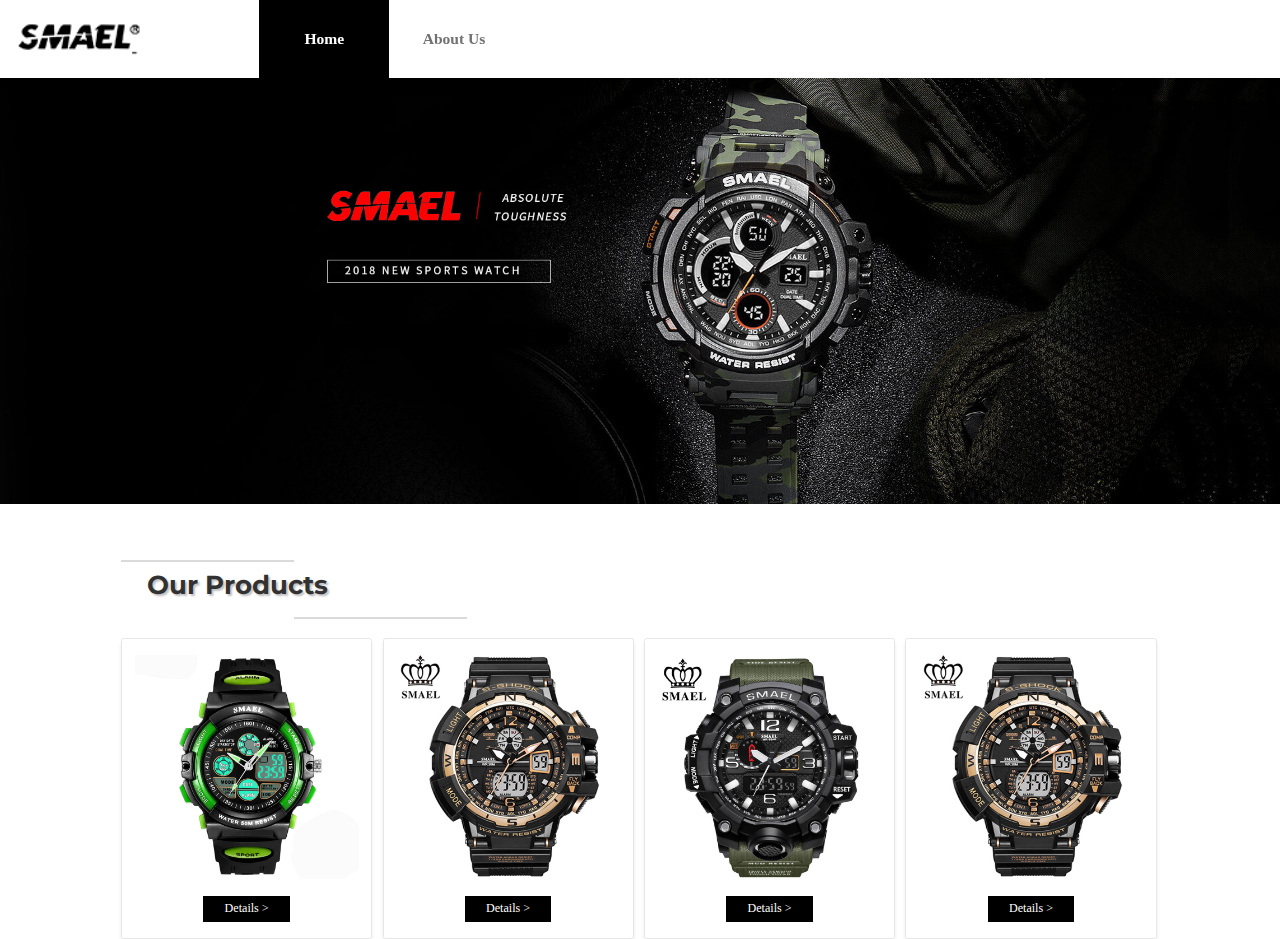
==== index.html @ 33facf40 "create" ====
<!DOCTYPE html>
<html>
	<head>
		<meta charset="utf-8" />
		<title></title>
		<link rel="stylesheet" href="css/index.css" />
		<link href="http://fonts.googleapis.com/css?family=Montserrat:200,200i,300,400,400i,500,500i,600,600i,700,700i,800" rel="stylesheet">
		<script src="js/rem.js" type="text/javascript" charset="utf-8"></script>
		<script src="js/vue.min.js" type="text/javascript" charset="utf-8"></script>
	</head>
	<body>
		<div class="container" id="container">
			<header>
				<img src="img/logo.png" alt="Logo" class="logo"/>
				<nav>
					<a href="#" class="active">Home</a>
					<a href="/about.html">About Us</a>
				</nav>
			</header>
			<div class="banner">
				<img :src="indexCover"/>
			</div>
			<div class="mainContainer">
				<h2>Our Products</h2>
				<div class="goodList">
					<div class="goodItem" v-for="(item,index) in goodList">
						<img :src="item.imgs[0]" alt=""/>
						<a class="button" :href="'details.html?index='+index">Details ></a>
					</div>
				</div>
			</div>
		</div>
	</body>
</html>
<script src="js/json.js"></script>
<script>
	var vm = new Vue({
		el:'#container',
		data(){
			return {
				indexCover:'',//首页封面
				goodList:[],//商品列表
			}
		},
		beforeMount(){
			this.indexCover = data.cover;
			this.goodList = data.goodList;
		}
	})
</script>
---- css/index.css ----
*{
	margin: 0;
	padding: 0;
	font-size: .14rem;
	font-family: "arial, helvetica, sans-serif";
}
img{
	width: 100%;
}
a{
	text-decoration: none;
	color: #727272;
}
.container{
	width: 100%;
}
header{
	background: #fff;
	width: 100%;
	height: .9rem;
	position: fixed;
	top: 0;
	z-index: 11;
	box-shadow: 0 3px 16px rgba(0, 0, 0, 0.08);
}
header .logo{
	width: 1.8rem;
	margin: .15rem 0;
	float: left;
}
header nav{
	font-size: 0;
	margin-left: 3rem;
}
header nav a{
	font-size: .18rem;
	width: 1.5rem;
	height: 0.9rem;
	line-height: .9rem;
	text-align: center;
	cursor: pointer;
	display: inline-block;
	font-weight: bold;
}
header nav a.active{
	color:#fff;
	background: #000;
}
header nav a:hover{
	color:#fff;
	background: #000;
}
.container .banner{
	width: 100%;
	margin-top: 0.9rem;
}
.container .mainContainer{
	width: 12rem;
	margin: 0 auto;
}
.container h2{
	font-family: 'Montserrat', sans-serif;
	font-size: .3rem;
	color: #323232;
	line-height: .6rem;
	text-shadow: 2px 2px 2px rgba(16, 16, 16, 0.26);
	padding: .1rem .3rem;
	position: relative;	
	margin-top: .5rem;
}
.container h2:before{
	content: '';
	display: block;
	width: 2rem;
	height: 2px;
	border-top: solid #dadada 2px;
	position: absolute;
	left: 0;
}
.container h2:after{
	content: '';
	display: block;
	width: 2rem;
	height: 2px;
	border-top: solid #dadada 2px;
	position: absolute;
	bottom: 0;
	left: 2rem;
}
.container .goodList {
	padding: .2rem 0;
}
.goodList .goodItem{
	width: 24%;
	font-size: 0;
	float: left;
	box-shadow: 0 4px 4px 0 rgba(0,0,0,0.07);
	border-radius: 0.03rem;
	border: .01rem solid #E6E6E6;
	margin-right: 1%;
	padding: 0.18rem 0;
}
.goodList .goodItem:nth-child(4n+4){
	margin-right: 0;
}
.goodItem img{
	width: 90%;
	display: block;
	margin: 0 auto;
}
.goodItem img:hover{
	transform: scale(1.06);
	transition: all 0.5s ease-in-out;
}
.goodItem .button{
	text-align: center;
	display: block;
	margin: 0 auto;
	margin-top: .2rem;
	width: 1rem;
	height: .3rem;
	line-height: .3rem;
	background: #000000;
	color: #fff;
	cursor: pointer;
	border: none;
}
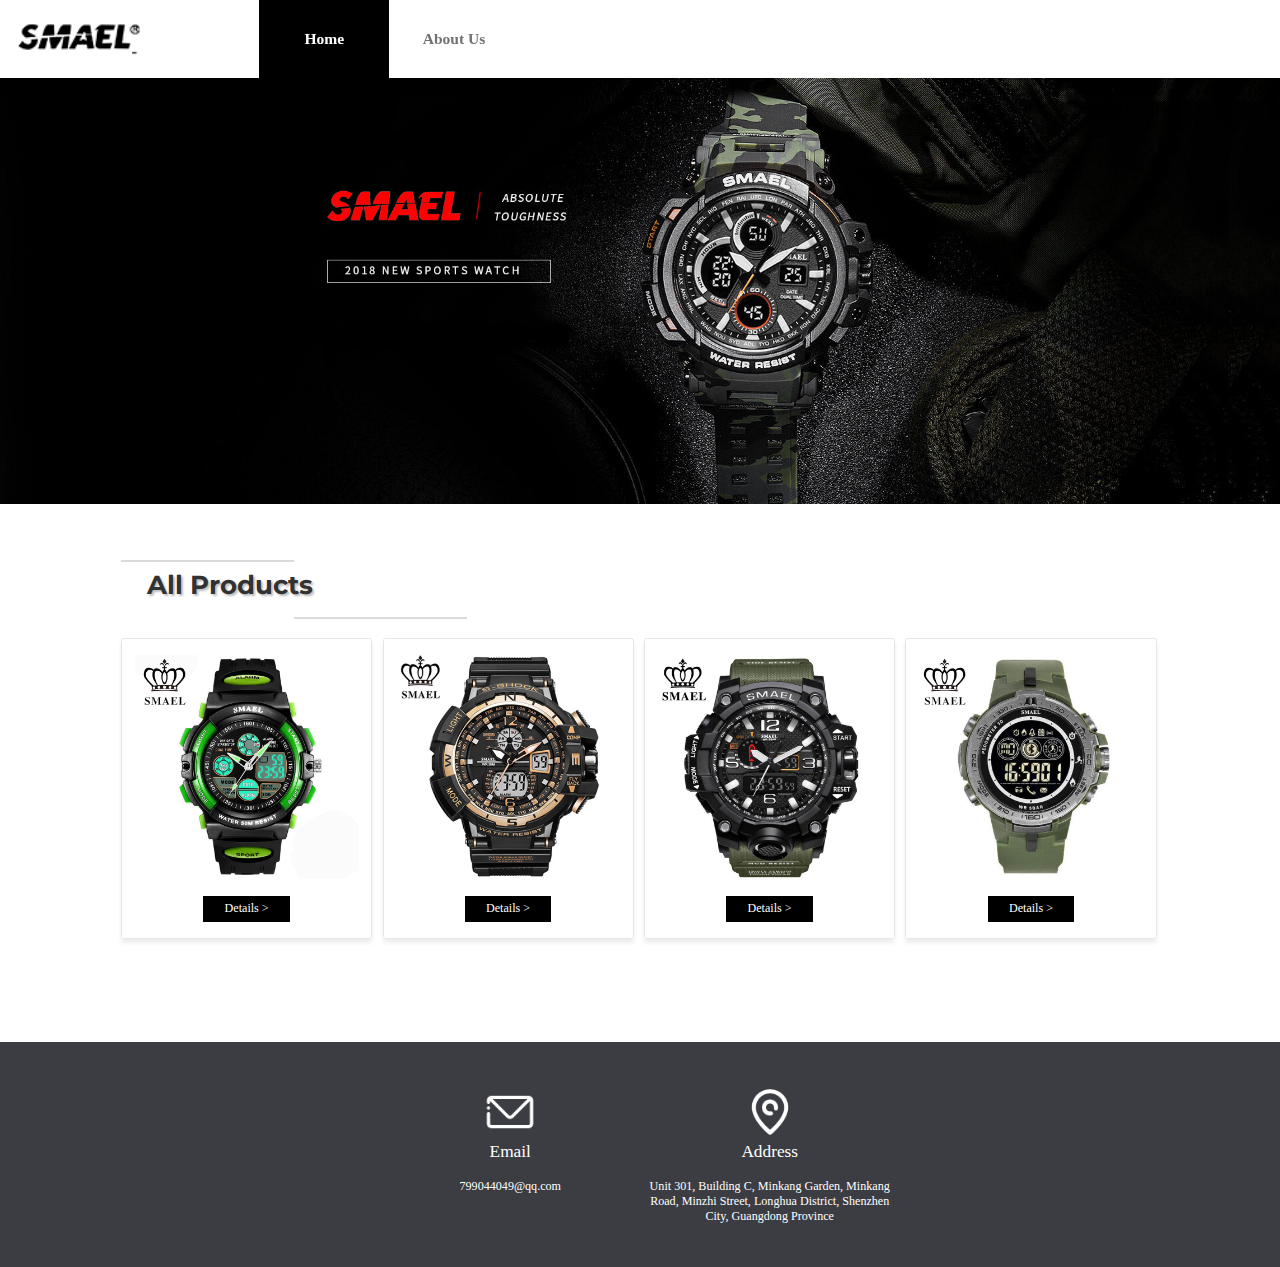
==== commit 3704317d: "update" ====
--- a/index.html
+++ b/index.html
@@ -2,7 +2,8 @@
 <html>
 	<head>
 		<meta charset="utf-8" />
-		<title></title>
+		<title>Smael</title>
+		<link rel="shortcut icon" href="img/favicon.ico"/>
 		<link rel="stylesheet" href="css/index.css" />
 		<link href="http://fonts.googleapis.com/css?family=Montserrat:200,200i,300,400,400i,500,500i,600,600i,700,700i,800" rel="stylesheet">
 		<script src="js/rem.js" type="text/javascript" charset="utf-8"></script>
@@ -14,21 +15,39 @@
 				<img src="img/logo.png" alt="Logo" class="logo"/>
 				<nav>
 					<a href="#" class="active">Home</a>
-					<a href="/about.html">About Us</a>
+					<a href="about.html">About Us</a>
 				</nav>
 			</header>
-			<div class="banner">
-				<img :src="indexCover"/>
-			</div>
-			<div class="mainContainer">
-				<h2>Our Products</h2>
-				<div class="goodList">
-					<div class="goodItem" v-for="(item,index) in goodList">
-						<img :src="item.imgs[0]" alt=""/>
-						<a class="button" :href="'details.html?index='+index">Details ></a>
+			<div class="content">
+				<div class="banner">
+					<img :src="indexCover"/>
+				</div>
+				<div class="mainContainer">
+					<h2>All Products</h2>
+					<div class="goodList clearfloat">
+						<div class="goodItem" v-for="(item,index) in goodList">
+							<img :src="item.imgs[0]" alt=""/>
+							<a class="button" :href="'details.html?index='+index">Details ></a>
+						</div>
 					</div>
 				</div>
 			</div>
+			<footer>
+				<div class="footerContent">
+					<div class="footList clearfloat">
+						<div class="footItem">
+							<img src="img/email.png" alt="email" />
+							<p class="itemName">Email</p>
+							<p>799044049@qq.com</p>
+						</div>
+						<div class="footItem">
+							<img src="img/address.png" alt="address" />
+							<p class="itemName">Address</p>
+							<p>Unit 301, Building C, Minkang Garden, Minkang Road, Minzhi Street, Longhua District, Shenzhen City, Guangdong Province</p>
+						</div>
+					</div>
+				</div>
+			</footer>
 		</div>
 	</body>
 </html>
--- a/css/index.css
+++ b/css/index.css
@@ -52,11 +52,14 @@
 }
 .container .banner{
 	width: 100%;
+}
+.content{
 	margin-top: 0.9rem;
 }
 .container .mainContainer{
 	width: 12rem;
 	margin: 0 auto;
+	padding-top: .5rem;
 }
 .container h2{
 	font-family: 'Montserrat', sans-serif;
@@ -66,7 +69,6 @@
 	text-shadow: 2px 2px 2px rgba(16, 16, 16, 0.26);
 	padding: .1rem .3rem;
 	position: relative;	
-	margin-top: .5rem;
 }
 .container h2:before{
 	content: '';
@@ -125,3 +127,78 @@
 	cursor: pointer;
 	border: none;
 }
+footer{
+	background: rgb(60,61,66);
+	color: #fff;
+	margin-top: 1rem;
+}
+footer .footList{
+	margin: 0 auto;
+    width: 6rem;
+}
+footer .footItem{
+	padding: .5rem 0;
+	width: 3rem;
+	float: left;
+	text-align: center;
+}
+.footItem .itemName{
+	font-size: .2rem;
+    margin-bottom: .2rem;
+}
+.clearfloat:after{
+	content: "";
+	display: block;
+	overflow: hidden;
+	height: 0;
+	clear: both;
+}
+.footItem img{
+	width: .6rem;
+}
+.footerContent{
+	width: 12rem;
+	margin: 0 auto;
+}
+/*details.css*/
+.mainContainer .leftDiv{
+	float: left;
+	width: 40%;
+}
+.mainContainer .swiper-container{
+	float: left;
+	width: 54%;
+	box-sizing: border-box;
+	margin-left: 4%;
+}
+.leftDiv .title{
+	font-size: .28rem;
+}
+.leftDiv .des{
+	margin-top: .4rem;
+}
+.leftDiv .des p{
+	font-size: .16rem;
+    line-height: .2rem;
+}
+/*details.css*/
+/*about.css*/
+.aboutContent{
+	text-align: center;
+	margin-bottom: 1rem;
+}
+.aboutContent h2{
+	width: 3rem;
+	height: .8rem;
+    line-height: .8rem;
+    margin: 0 auto;
+    margin-bottom: .4rem;
+}
+.aboutContent p{
+	width: 8rem;
+	line-height: .35rem;
+	margin: 0 auto;
+	font-size: .2rem;
+	text-align: left;
+}
+/*about.css*/